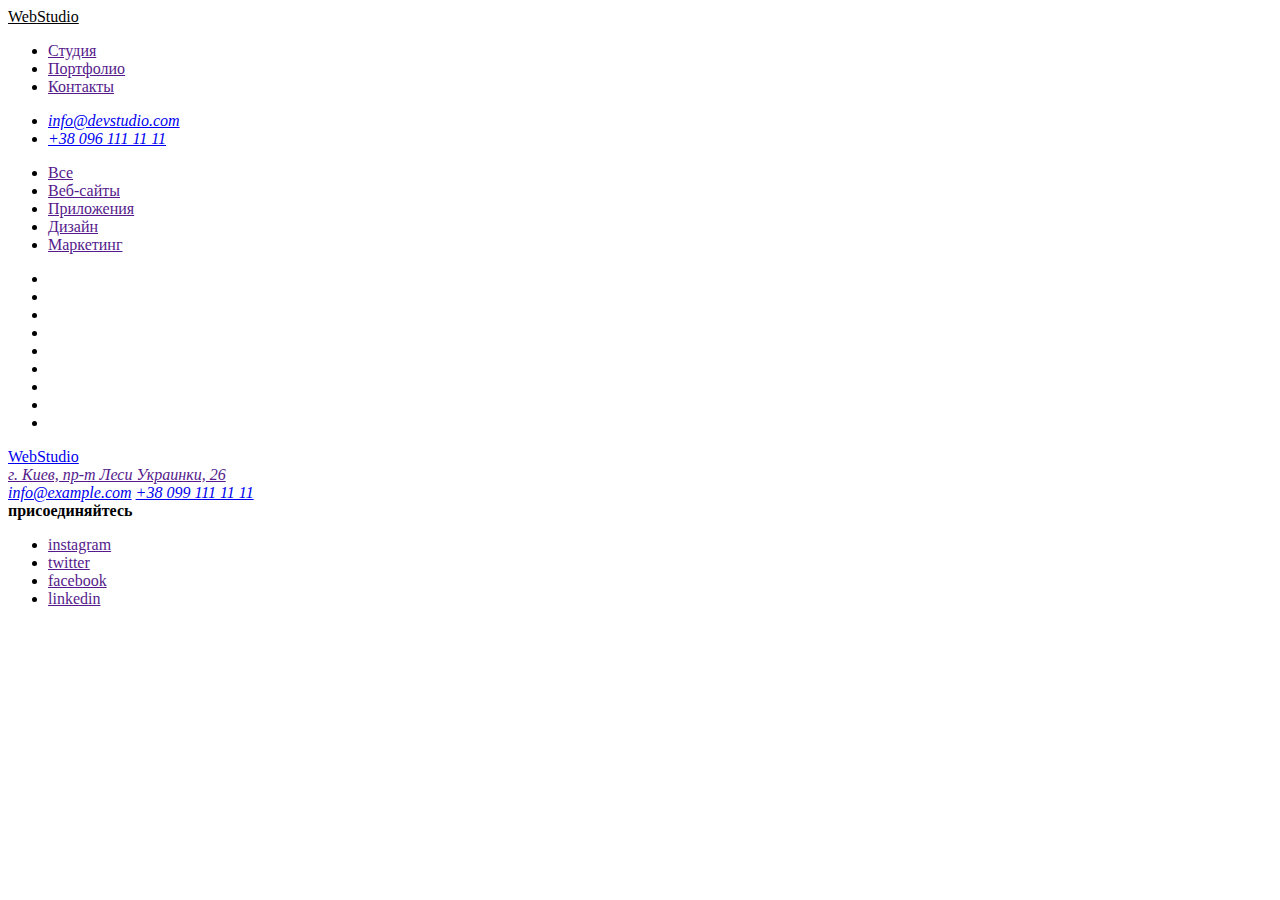
==== portfolio.html @ ac206275 "Создание Портфолио HTML" ====
<!DOCTYPE html>
<html lang="ru">
  <head>
    <meta charset="UTF-8" />
    <meta name="viewport" content="width=device-width, initial-scale=1.0" />
    <title lang="en">WebStudio</title>
    <link rel="stylesheet" href="./css/style.css" />
  </head>

  <body>
    <header class="page-header">
      <a href="WebStudio" class="logo"><span>Web</span>Studio</a>
      <nav>
        <ul class="site-nav">
          <li><a href="">Студия</a></li>
          <li><a href="">Портфолио</a></li>
          <li><a href="">Контакты</a></li>
        </ul>
      </nav>
      <ul>
        <li>
          <address>
            <a href="melto:info@devstudio.com">info@devstudio.com</a>
          </address>
        </li>
        <li>
          <address><a href="tel:+380961111111">+38 096 111 11 11</a></address>
        </li>
      </ul>
    </header>
    <main>
      <!--Секция фильтров-->
      <section>
        <nav>
          <ul>
            <li><a href="">Все </a></li>
            <li><a href="">Веб-сайты</a></li>
            <li><a href="">Приложения</a></li>
            <li><a href="">Дизайн</a></li>
            <li><a href="">Маркетинг</a></li>
          </ul>
        </nav>
      </section>
      <!--Секция изображений-->
      <section>
        <ul>
          <li></li>
          <li></li>
          <li></li>
          <li></li>
          <li></li>
          <li></li>
          <li></li>
          <li></li>
          <li></li>
        </ul>
      </section>
    </main>
    <footer>
      <div>
        <a href="WebStudio"><span>Web</span>Studio</a>
        <address>
          <a href="">г. Киев, пр-т Леси Украинки, 26</a>
        </address>
        <address>
          <a href="melto:info@example.com">info@example.com</a>
          <a href="tel:+380991111111">+38 099 111 11 11</a>
        </address>
      </div>
      <div>
        <b>присоединяйтесь</b>
        <ul>
          <li><a href="" aria-label="ссылка на instagram">instagram</a></li>
          <li><a href="" aria-label="ссылка на twitter">twitter</a></li>
          <li><a href="" aria-label="ссылка на facebook">facebook</a></li>
          <li><a href="" aria-label="ссылка на linkedin">linkedin</a></li>
        </ul>
      </div>
    </footer>
  </body>
</html>
---- css/style.css ----
body {
  background-color: white;
}
.logo {
  color: black;
}
.logo:hover,
.logo:focus {
  color: tomato;
}
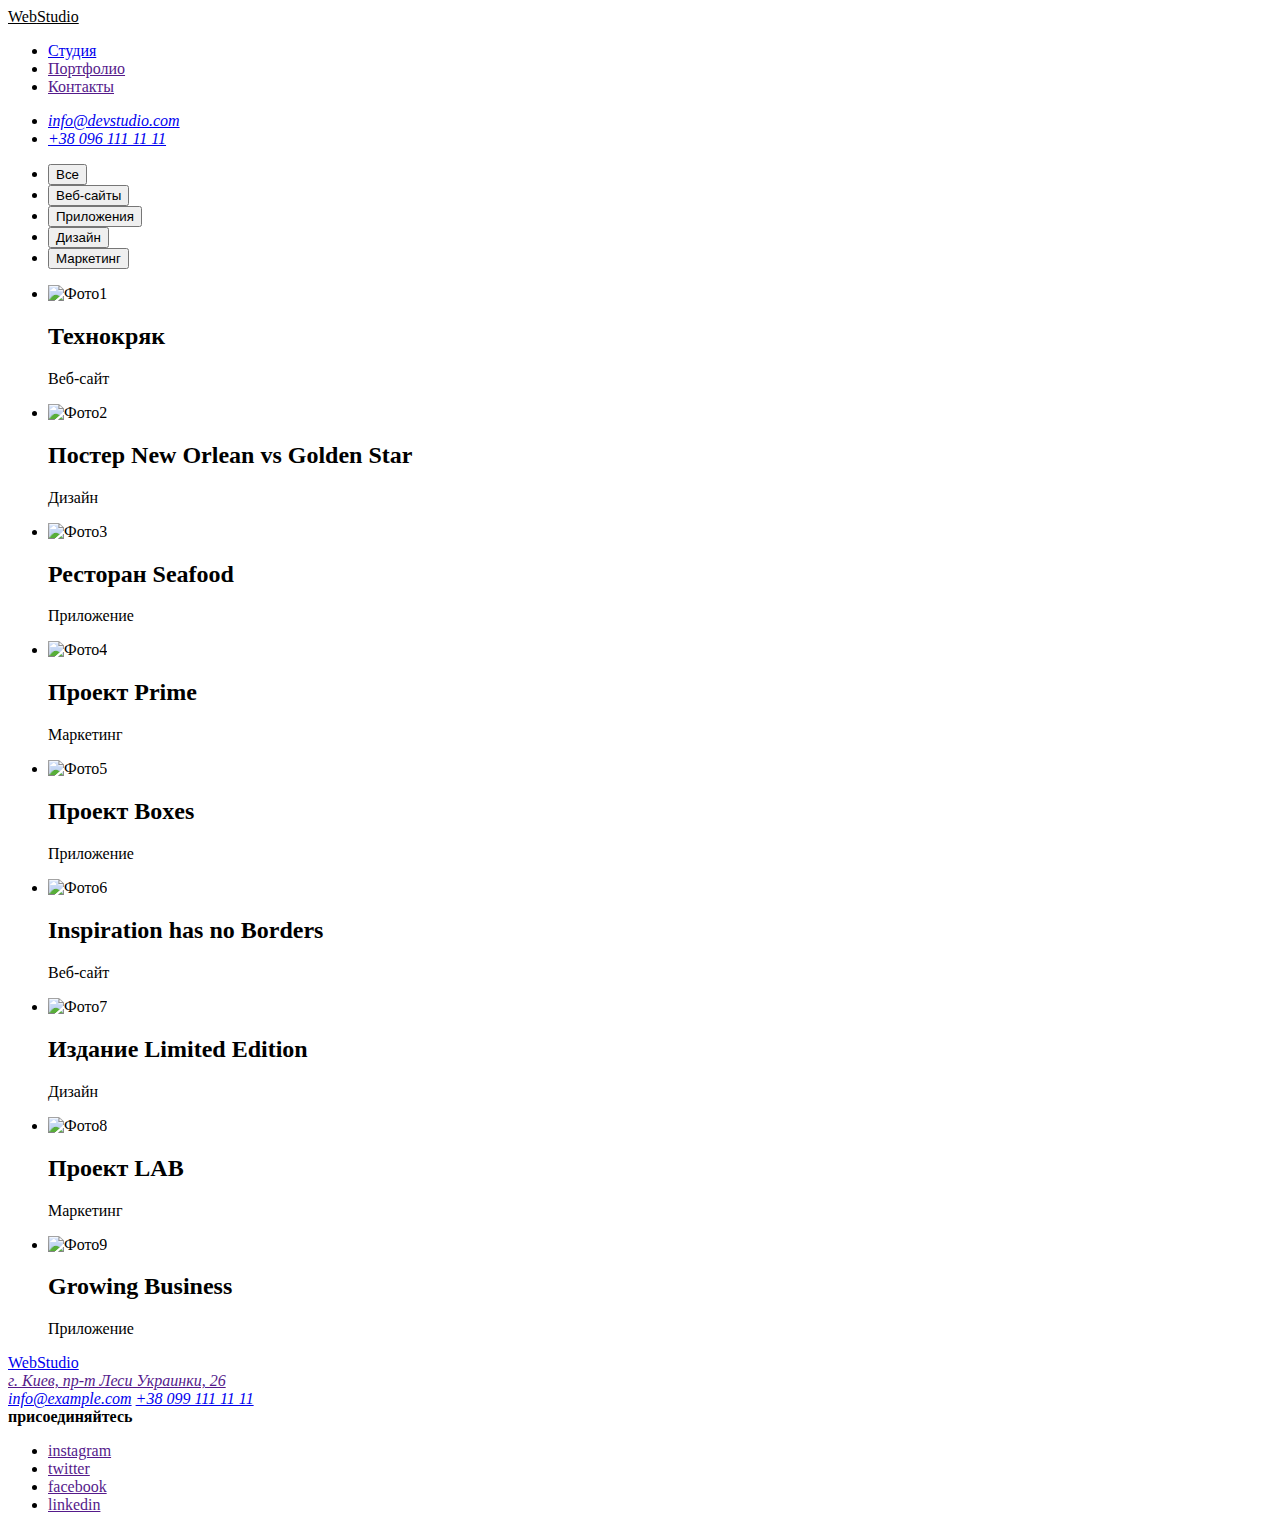
==== commit acdad076: "portfolio.html-полностью без css" ====
--- a/portfolio.html
+++ b/portfolio.html
@@ -12,7 +12,7 @@
       <a href="WebStudio" class="logo"><span>Web</span>Studio</a>
       <nav>
         <ul class="site-nav">
-          <li><a href="">Студия</a></li>
+          <li><a href="./index.html">Студия</a></li>
           <li><a href="">Портфолио</a></li>
           <li><a href="">Контакты</a></li>
         </ul>
@@ -29,30 +29,156 @@
       </ul>
     </header>
     <main>
-      <!--Секция фильтров-->
+      <!--Секция отображения наших разработок-->
       <section>
-        <nav>
-          <ul>
-            <li><a href="">Все </a></li>
-            <li><a href="">Веб-сайты</a></li>
-            <li><a href="">Приложения</a></li>
-            <li><a href="">Дизайн</a></li>
-            <li><a href="">Маркетинг</a></li>
-          </ul>
-        </nav>
-      </section>
-      <!--Секция изображений-->
-      <section>
+        <h1 hidden>Наши разработки</h1>
+        <!--Перень фильтров-->
         <ul>
-          <li></li>
-          <li></li>
-          <li></li>
-          <li></li>
-          <li></li>
-          <li></li>
-          <li></li>
-          <li></li>
-          <li></li>
+          <li><button type="button">Все</button></li>
+          <li><button type="button">Веб-сайты</button></li>
+          <li><button type="button">Приложения</button></li>
+          <li><button type="button">Дизайн</button></li>
+          <li><button type="button">Маркетинг</button></li>
+        </ul>
+        <!--Перечень картинок-->
+        <ul>
+          <li>
+            <a
+              ><img
+                src="./img/portfolio/tehnocr.jpg"
+                alt="Фото1"
+                width="370"
+                height="294"
+              />
+              <h2>Технокряк</h2>
+              <p>Веб-сайт</p>
+              <p hidden>
+                Технокряк это современная площадка распространения коронавируса.
+                Компании используют эту платформу для цифрового шпионажа и атак
+                на защищённые сервера конкурентов.
+              </p>
+            </a>
+          </li>
+          <li>
+            <a
+              ><img
+                src="./img/portfolio/poster.jpg"
+                alt="Фото2"
+                width="370"
+                height="294"
+              />
+              <h2>Постер New Orlean vs Golden Star</h2>
+              <p>Дизайн</p>
+              <p hidden>
+                это будущее текстовое описание
+              </p>
+            </a>
+          </li>
+          <li>
+            <a
+              ><img
+                src="./img/portfolio/restorans.jpg"
+                alt="Фото3"
+                width="370"
+                height="294"
+              />
+              <h2>Ресторан Seafood</h2>
+              <p>Приложение</p>
+              <p hidden>
+                это будущее текстовое описание
+              </p>
+            </a>
+          </li>
+          <li>
+            <a
+              ><img
+                src="./img/portfolio/Prime.jpg"
+                alt="Фото4"
+                width="370"
+                height="294"
+              />
+              <h2>Проект Prime</h2>
+              <p>Маркетинг</p>
+              <p hidden>
+                это будущее текстовое описание
+              </p>
+            </a>
+          </li>
+          <li>
+            <a
+              ><img
+                src="./img/portfolio/Boxes.jpg"
+                alt="Фото5"
+                width="370"
+                height="294"
+              />
+              <h2>Проект Boxes</h2>
+              <p>Приложение</p>
+              <p hidden>
+                это будущее текстовое описание
+              </p>
+            </a>
+          </li>
+          <li>
+            <a
+              ><img
+                src="./img/portfolio/inspiration.jpg"
+                alt="Фото6"
+                width="370"
+                height="294"
+              />
+              <h2>Inspiration has no Borders</h2>
+              <p>Веб-сайт</p>
+              <p hidden>
+                это будущее текстовое описание
+              </p>
+            </a>
+          </li>
+          <li>
+            <a
+              ><img
+                src="./img/portfolio/Limed_edition.jpg"
+                alt="Фото7"
+                width="370"
+                height="294"
+              />
+              <h2>Издание Limited Edition</h2>
+              <p>Дизайн</p>
+              <p hidden>
+                это будущее текстовое описание
+              </p>
+            </a>
+          </li>
+          <li>
+            <a
+              ><img
+                src="./img/portfolio/LAB.jpg"
+                alt="Фото8"
+                width="370"
+                height="294"
+              />
+              <h2>Проект LAB</h2>
+              <p>Маркетинг</p>
+              <p hidden>
+                это будущее текстовое описание
+              </p>
+            </a>
+          </li>
+          <li>
+            <a
+              ><img
+                src="./img/portfolio/inspiration.jpg"
+                alt="Фото9"
+                width="370"
+                height="294"
+              />
+              <h2>Growing Business</h2>
+              <p>Приложение</p>
+              <p hidden>
+                это будущее текстовое описание
+              </p>
+            </a>
+          </li>
         </ul>
       </section>
     </main>
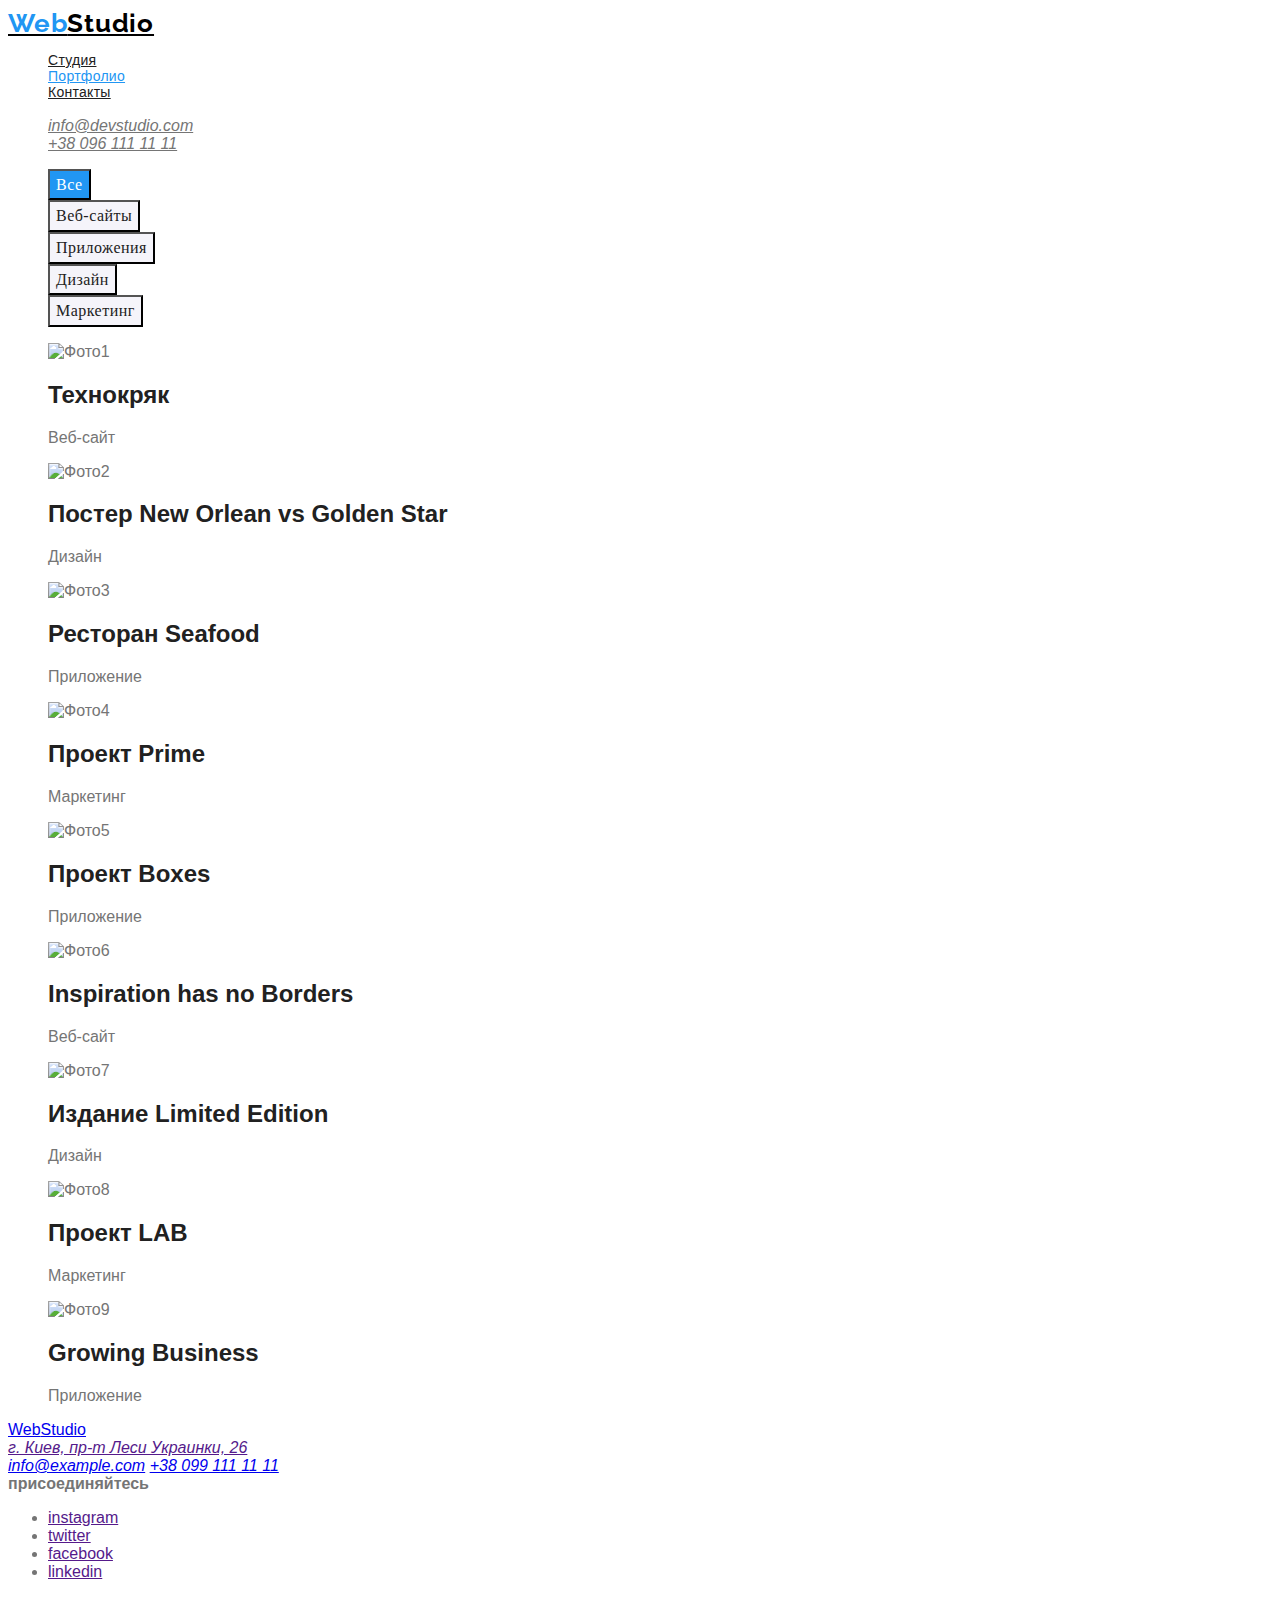
==== commit 8ea4e798: "color all bat no img" ====
--- a/portfolio.html
+++ b/portfolio.html
@@ -4,27 +4,35 @@
     <meta charset="UTF-8" />
     <meta name="viewport" content="width=device-width, initial-scale=1.0" />
     <title lang="en">WebStudio</title>
+    <link
+      href="https://fonts.googleapis.com/css2?family=Raleway:wght@700&display=swap"
+      rel="stylesheet"
+    />
     <link rel="stylesheet" href="./css/style.css" />
   </head>
 
   <body>
     <header class="page-header">
-      <a href="WebStudio" class="logo"><span>Web</span>Studio</a>
+      <a class="logo" href="WebStudio"><span class="web">Web</span>Studio</a>
       <nav>
-        <ul class="site-nav">
-          <li><a href="./index.html">Студия</a></li>
-          <li><a href="">Портфолио</a></li>
-          <li><a href="">Контакты</a></li>
+        <ul class="site-nav list">
+          <li><a class="link" href="./index.html">Студия</a></li>
+          <li><a class="link curent" href="./portfolio.html">Портфолио</a></li>
+          <li><a class="link" href="">Контакты</a></li>
         </ul>
       </nav>
-      <ul>
+      <ul class="list">
         <li>
           <address>
-            <a href="melto:info@devstudio.com">info@devstudio.com</a>
+            <a class="adress" href="melto:info@devstudio.com"
+              >info@devstudio.com</a
+            >
           </address>
         </li>
         <li>
-          <address><a href="tel:+380961111111">+38 096 111 11 11</a></address>
+          <address>
+            <a class="adress" href="tel:+380961111111">+38 096 111 11 11</a>
+          </address>
         </li>
       </ul>
     </header>
@@ -33,15 +41,15 @@
       <section>
         <h1 hidden>Наши разработки</h1>
         <!--Перень фильтров-->
-        <ul>
-          <li><button type="button">Все</button></li>
-          <li><button type="button">Веб-сайты</button></li>
-          <li><button type="button">Приложения</button></li>
-          <li><button type="button">Дизайн</button></li>
-          <li><button type="button">Маркетинг</button></li>
+        <ul class="list">
+          <li><button class="button primary">Все</button></li>
+          <li><button class="button secondary">Веб-сайты</button></li>
+          <li><button class="button secondary">Приложения</button></li>
+          <li><button class="button secondary">Дизайн</button></li>
+          <li><button class="button secondary">Маркетинг</button></li>
         </ul>
         <!--Перечень картинок-->
-        <ul>
+        <ul class="list">
           <li>
             <a
               ><img
@@ -50,7 +58,7 @@
                 width="370"
                 height="294"
               />
-              <h2>Технокряк</h2>
+              <h2 class="section-title3">Технокряк</h2>
               <p>Веб-сайт</p>
               <p hidden>
                 Технокряк это современная площадка распространения коронавируса.
@@ -67,7 +75,7 @@
                 width="370"
                 height="294"
               />
-              <h2>Постер New Orlean vs Golden Star</h2>
+              <h2 class="section-title3">Постер New Orlean vs Golden Star</h2>
               <p>Дизайн</p>
               <p hidden>
                 это будущее текстовое описание
@@ -82,7 +90,7 @@
                 width="370"
                 height="294"
               />
-              <h2>Ресторан Seafood</h2>
+              <h2 class="section-title3">Ресторан Seafood</h2>
               <p>Приложение</p>
               <p hidden>
                 это будущее текстовое описание
@@ -97,7 +105,7 @@
                 width="370"
                 height="294"
               />
-              <h2>Проект Prime</h2>
+              <h2 class="section-title3">Проект Prime</h2>
               <p>Маркетинг</p>
               <p hidden>
                 это будущее текстовое описание
@@ -112,7 +120,7 @@
                 width="370"
                 height="294"
               />
-              <h2>Проект Boxes</h2>
+              <h2 class="section-title3">Проект Boxes</h2>
               <p>Приложение</p>
               <p hidden>
                 это будущее текстовое описание
@@ -127,7 +135,7 @@
                 width="370"
                 height="294"
               />
-              <h2>Inspiration has no Borders</h2>
+              <h2 class="section-title3">Inspiration has no Borders</h2>
               <p>Веб-сайт</p>
               <p hidden>
                 это будущее текстовое описание
@@ -142,7 +150,7 @@
                 width="370"
                 height="294"
               />
-              <h2>Издание Limited Edition</h2>
+              <h2 class="section-title3">Издание Limited Edition</h2>
               <p>Дизайн</p>
               <p hidden>
                 это будущее текстовое описание
@@ -157,7 +165,7 @@
                 width="370"
                 height="294"
               />
-              <h2>Проект LAB</h2>
+              <h2 class="section-title3">Проект LAB</h2>
               <p>Маркетинг</p>
               <p hidden>
                 это будущее текстовое описание
@@ -172,7 +180,7 @@
                 width="370"
                 height="294"
               />
-              <h2>Growing Business</h2>
+              <h2 class="section-title3">Growing Business</h2>
               <p>Приложение</p>
               <p hidden>
                 это будущее текстовое описание
--- a/css/style.css
+++ b/css/style.css
@@ -1,10 +1,84 @@
+:root {
+  --primary-text-color: #757575;
+  --title-text-color: #212121;
+  --accent-color: #2196f3;
+  --link-text-color: #ffffff;
+}
 body {
-  background-color: white;
+  background-color: #ffffff;
+  color: var(--primary-text-color);
+  font-family: Roboto, sans-serif;
+}
+.list {
+  list-style: none;
+}
+.button {
+  font-family: Roboto;
+  font-weight: 500;
+  font-size: 16px;
+  line-height: 1.6;
+  text-align: center;
+  letter-spacing: 0.03em;
+}
+.button.primary {
+  color: var(--link-text-color);
+  background-color: var(--accent-color);
+}
+.button.secondary {
+  color: var(--title-text-color);
+  background: #f5f4fa;
 }
 .logo {
-  color: black;
+  font-family: Raleway, sans-serif;
+  font-weight: 700;
+  font-size: 26px;
+  line-height: 1.19;
+  letter-spacing: 0.03em;
+  color: #000000;
 }
-.logo:hover,
-.logo:focus {
-  color: tomato;
+.logo .web {
+  color: var(--accent-color);
 }
+/* Site-nav  */
+.site-nav {
+  font-weight: 500;
+  font-size: 14px;
+  line-height: 1.14;
+  letter-spacing: 0.02em;
+}
+.site-nav .link {
+  color: var(--title-text-color);
+}
+.site-nav .link.curent {
+  color: var(--accent-color);
+}
+.adress {
+  color: #757575;
+}
+.site-nav .link:hover,
+.site-nav .link:focus,
+.adress:hover,
+.adress:focus {
+  color: var(--accent-color);
+}
+/* Секция Герой*/
+.hero-title {
+  color: var(--link-text-color);
+}
+.section-title2,
+.section-title3 {
+  color: var(--title-text-color);
+}
+/* footer*/
+.logo-footer {
+  background-color: #2f303a;
+}
+.adress-footer {
+  color: #afb1b8;
+}
+.text-footer {
+  color: var(--link-text-color);
+}
+.sosial-footer {
+  background-color: rgba(255, 255, 255, 0.1);
+}
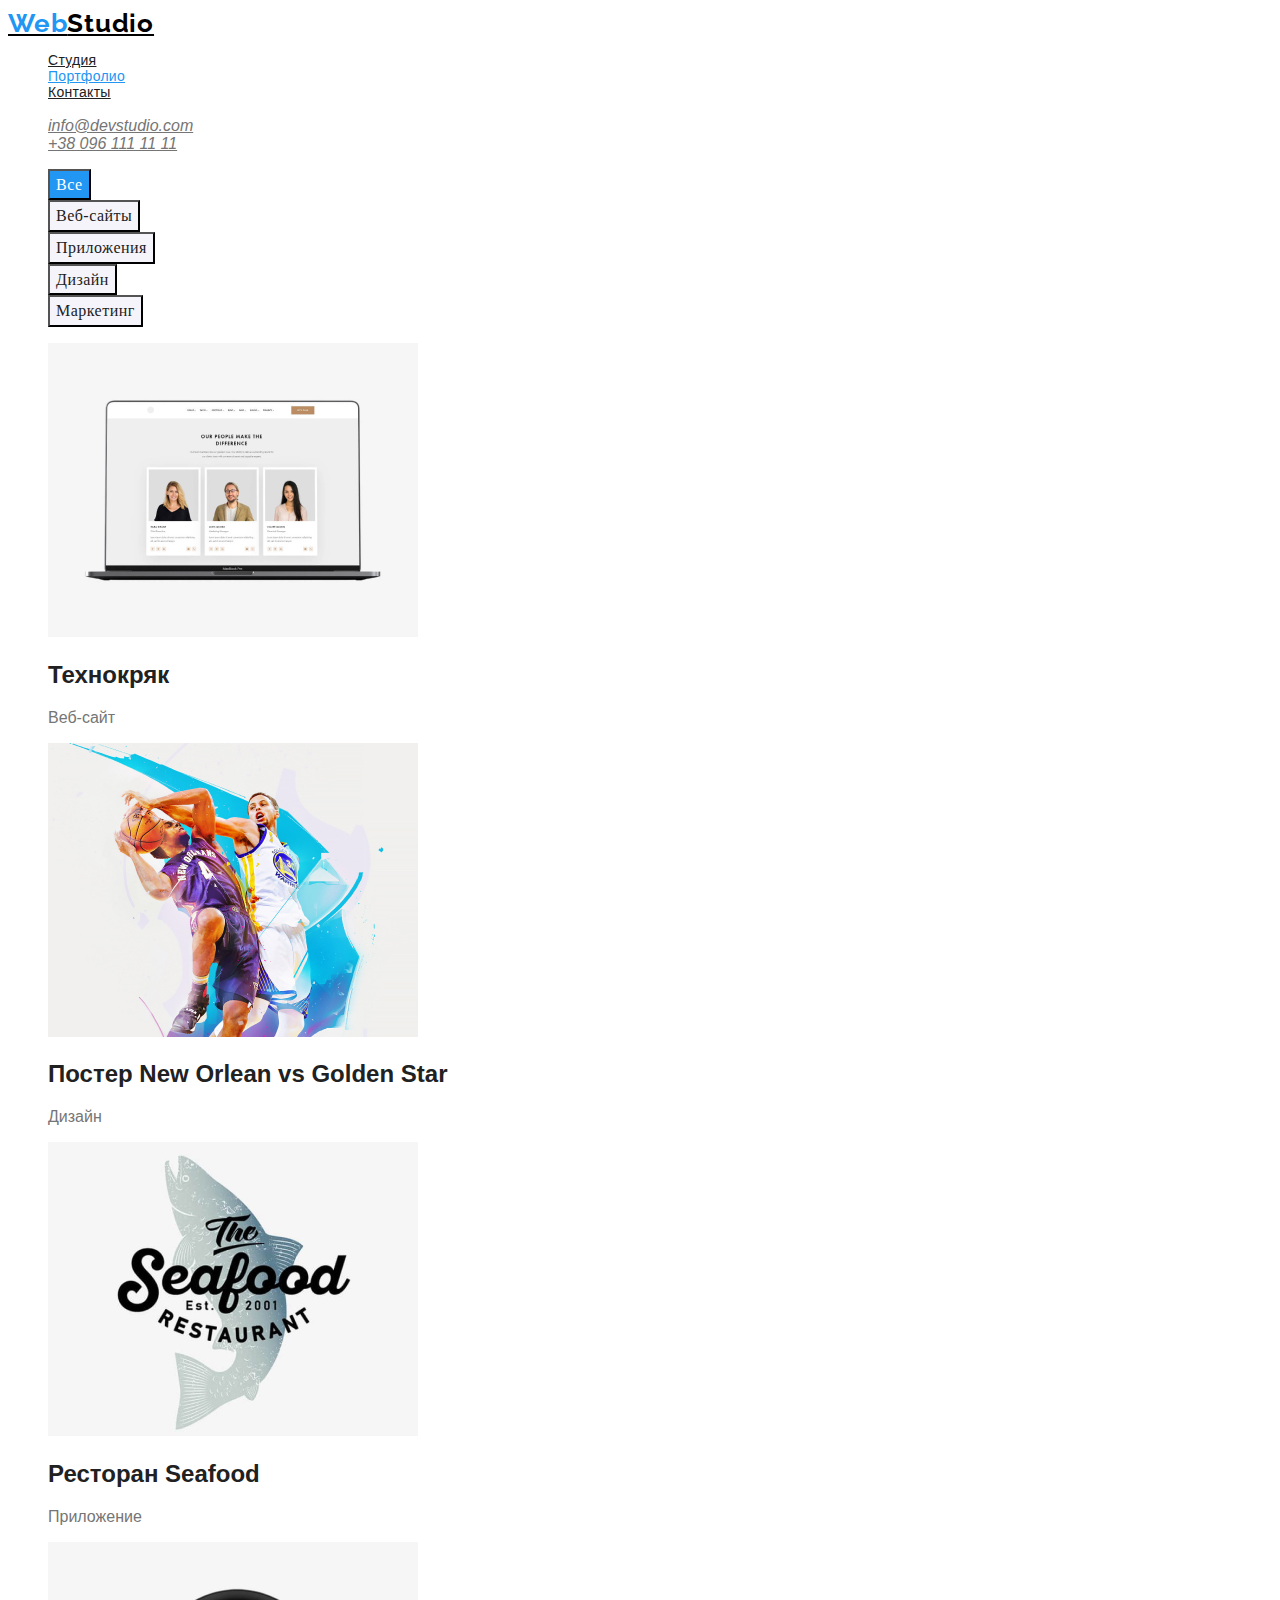
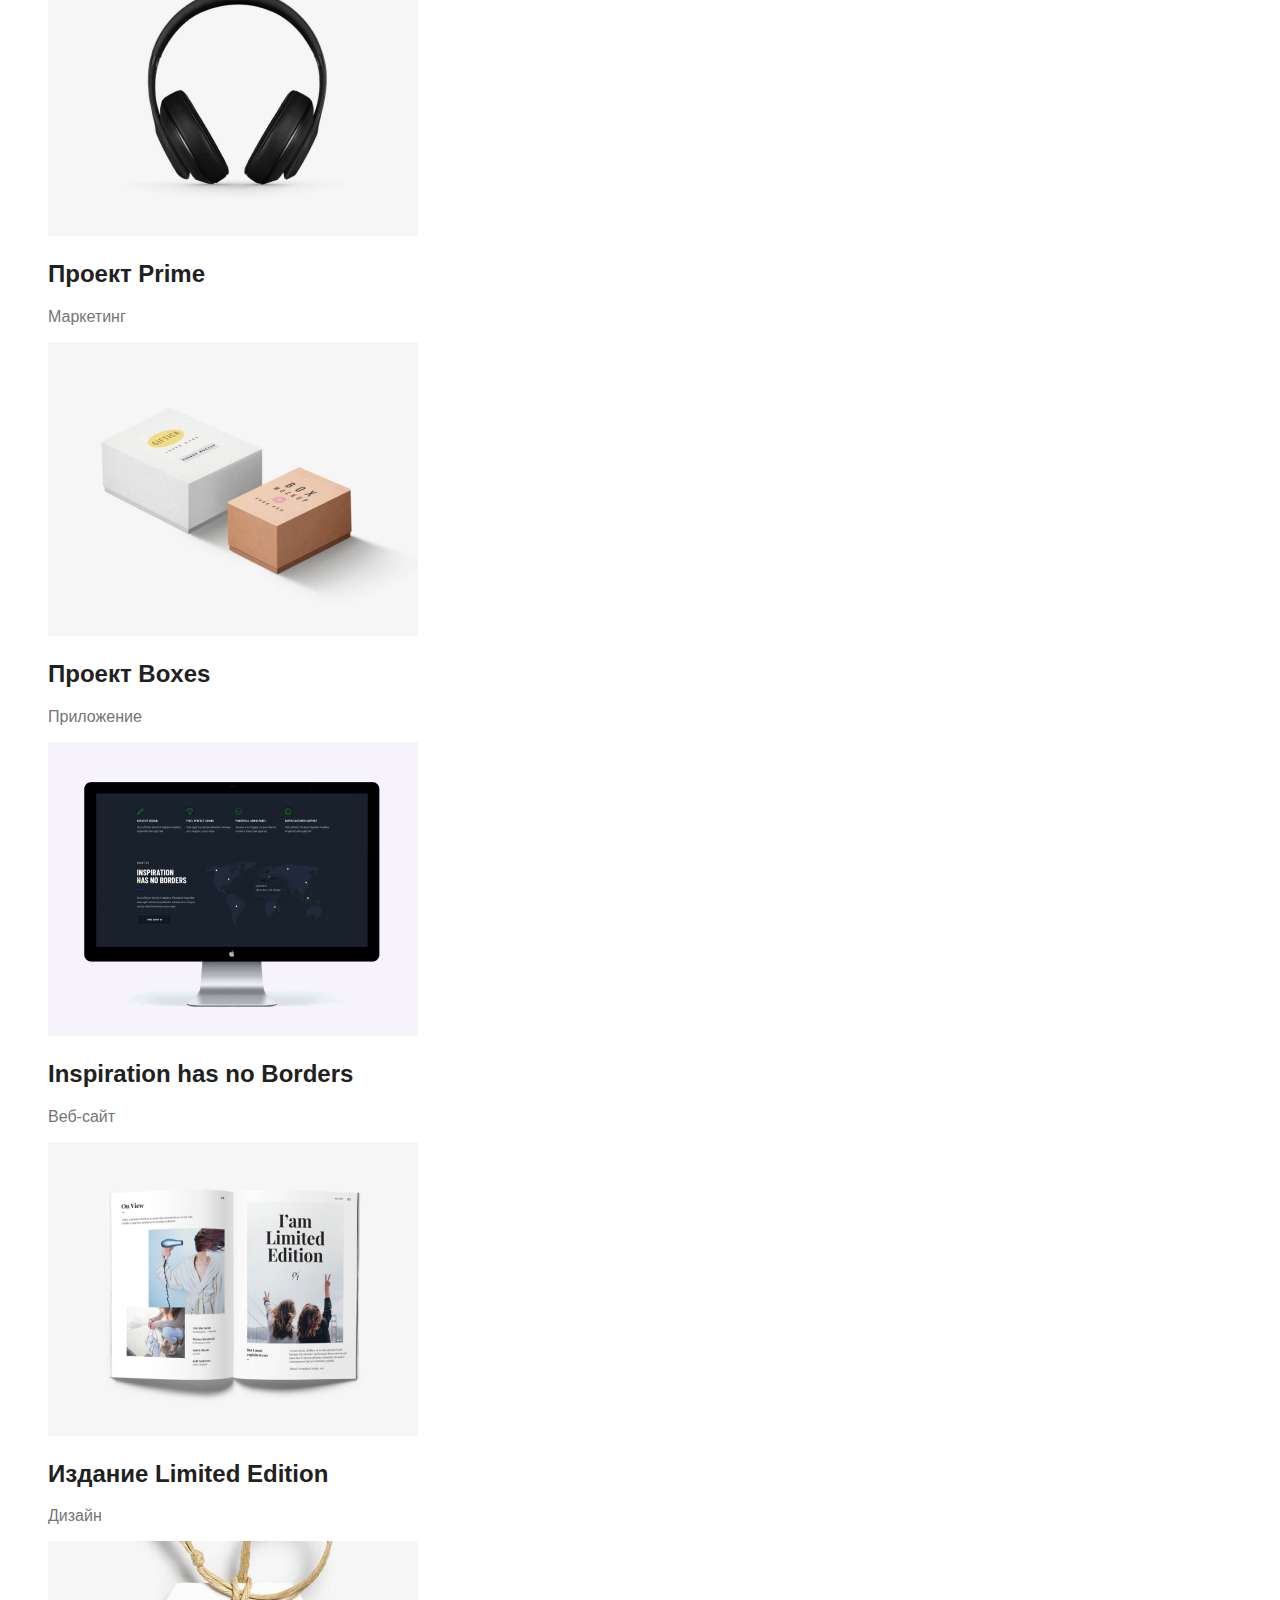
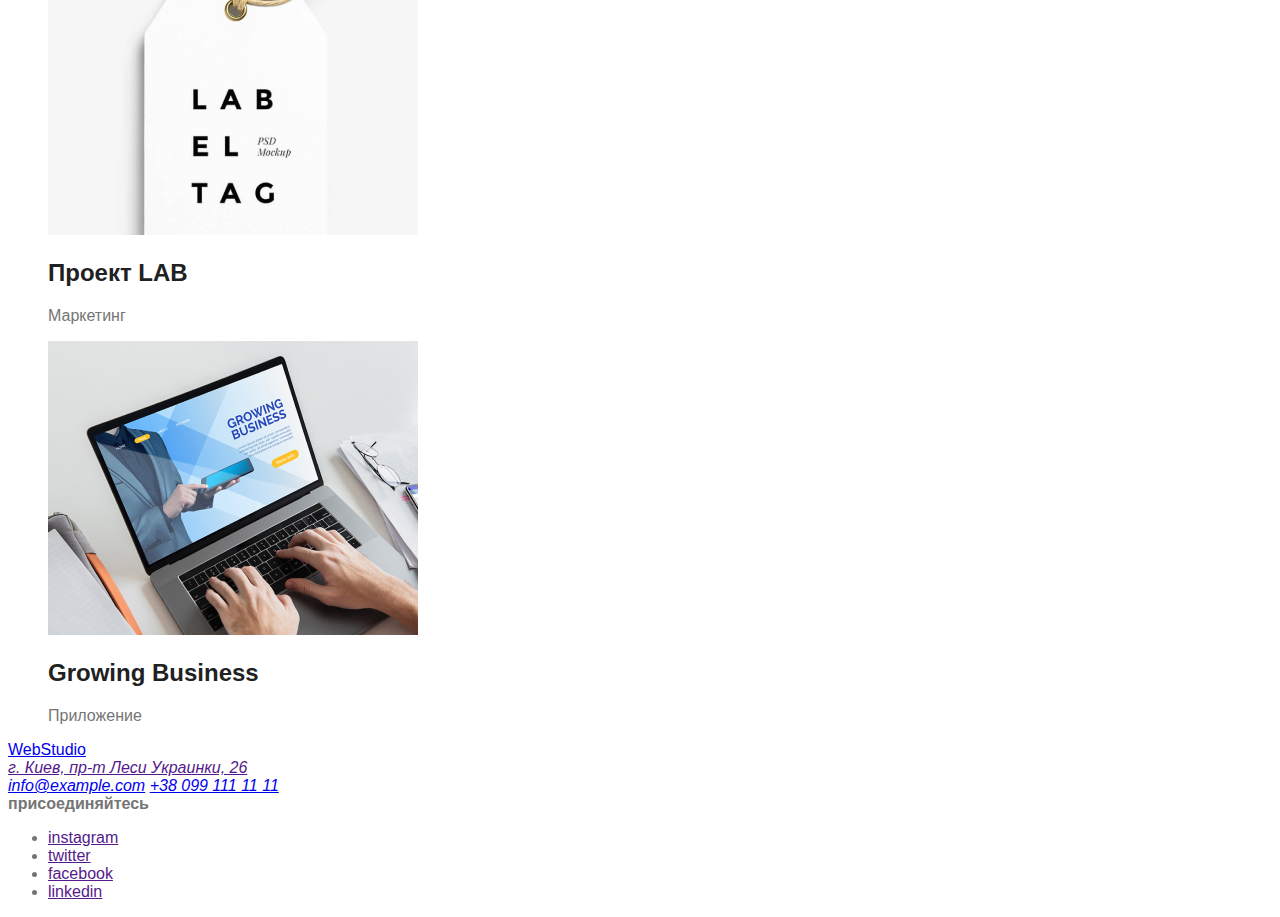
==== commit 60c9ae73: "исправления-пути изображений" ====
--- a/portfolio.html
+++ b/portfolio.html
@@ -53,7 +53,7 @@
           <li>
             <a
               ><img
-                src="./img/portfolio/tehnocr.jpg"
+                src=".\css\img\portfolio\tehnocr.jpg"
                 alt="Фото1"
                 width="370"
                 height="294"
@@ -70,7 +70,7 @@
           <li>
             <a
               ><img
-                src="./img/portfolio/poster.jpg"
+                src=".\css\img\portfolio\poster.jpg"
                 alt="Фото2"
                 width="370"
                 height="294"
@@ -85,7 +85,7 @@
           <li>
             <a
               ><img
-                src="./img/portfolio/restorans.jpg"
+                src=".\css\img\portfolio\restorans.jpg"
                 alt="Фото3"
                 width="370"
                 height="294"
@@ -100,7 +100,7 @@
           <li>
             <a
               ><img
-                src="./img/portfolio/Prime.jpg"
+                src=".\css\img\portfolio\Prime.jpg"
                 alt="Фото4"
                 width="370"
                 height="294"
@@ -115,7 +115,7 @@
           <li>
             <a
               ><img
-                src="./img/portfolio/Boxes.jpg"
+                src=".\css\img\portfolio\Boxes.jpg"
                 alt="Фото5"
                 width="370"
                 height="294"
@@ -130,7 +130,7 @@
           <li>
             <a
               ><img
-                src="./img/portfolio/inspiration.jpg"
+                src=".\css\img\portfolio\inspiration.jpg"
                 alt="Фото6"
                 width="370"
                 height="294"
@@ -145,7 +145,7 @@
           <li>
             <a
               ><img
-                src="./img/portfolio/Limed_edition.jpg"
+                src=".\css\img\portfolio\Limed_edition.jpg"
                 alt="Фото7"
                 width="370"
                 height="294"
@@ -160,7 +160,7 @@
           <li>
             <a
               ><img
-                src="./img/portfolio/LAB.jpg"
+                src=".\css\img\portfolio\LAB.jpg"
                 alt="Фото8"
                 width="370"
                 height="294"
@@ -175,7 +175,7 @@
           <li>
             <a
               ><img
-                src="./img/portfolio/inspiration.jpg"
+                src=".\css\img\portfolio\GBusiness.jpg"
                 alt="Фото9"
                 width="370"
                 height="294"
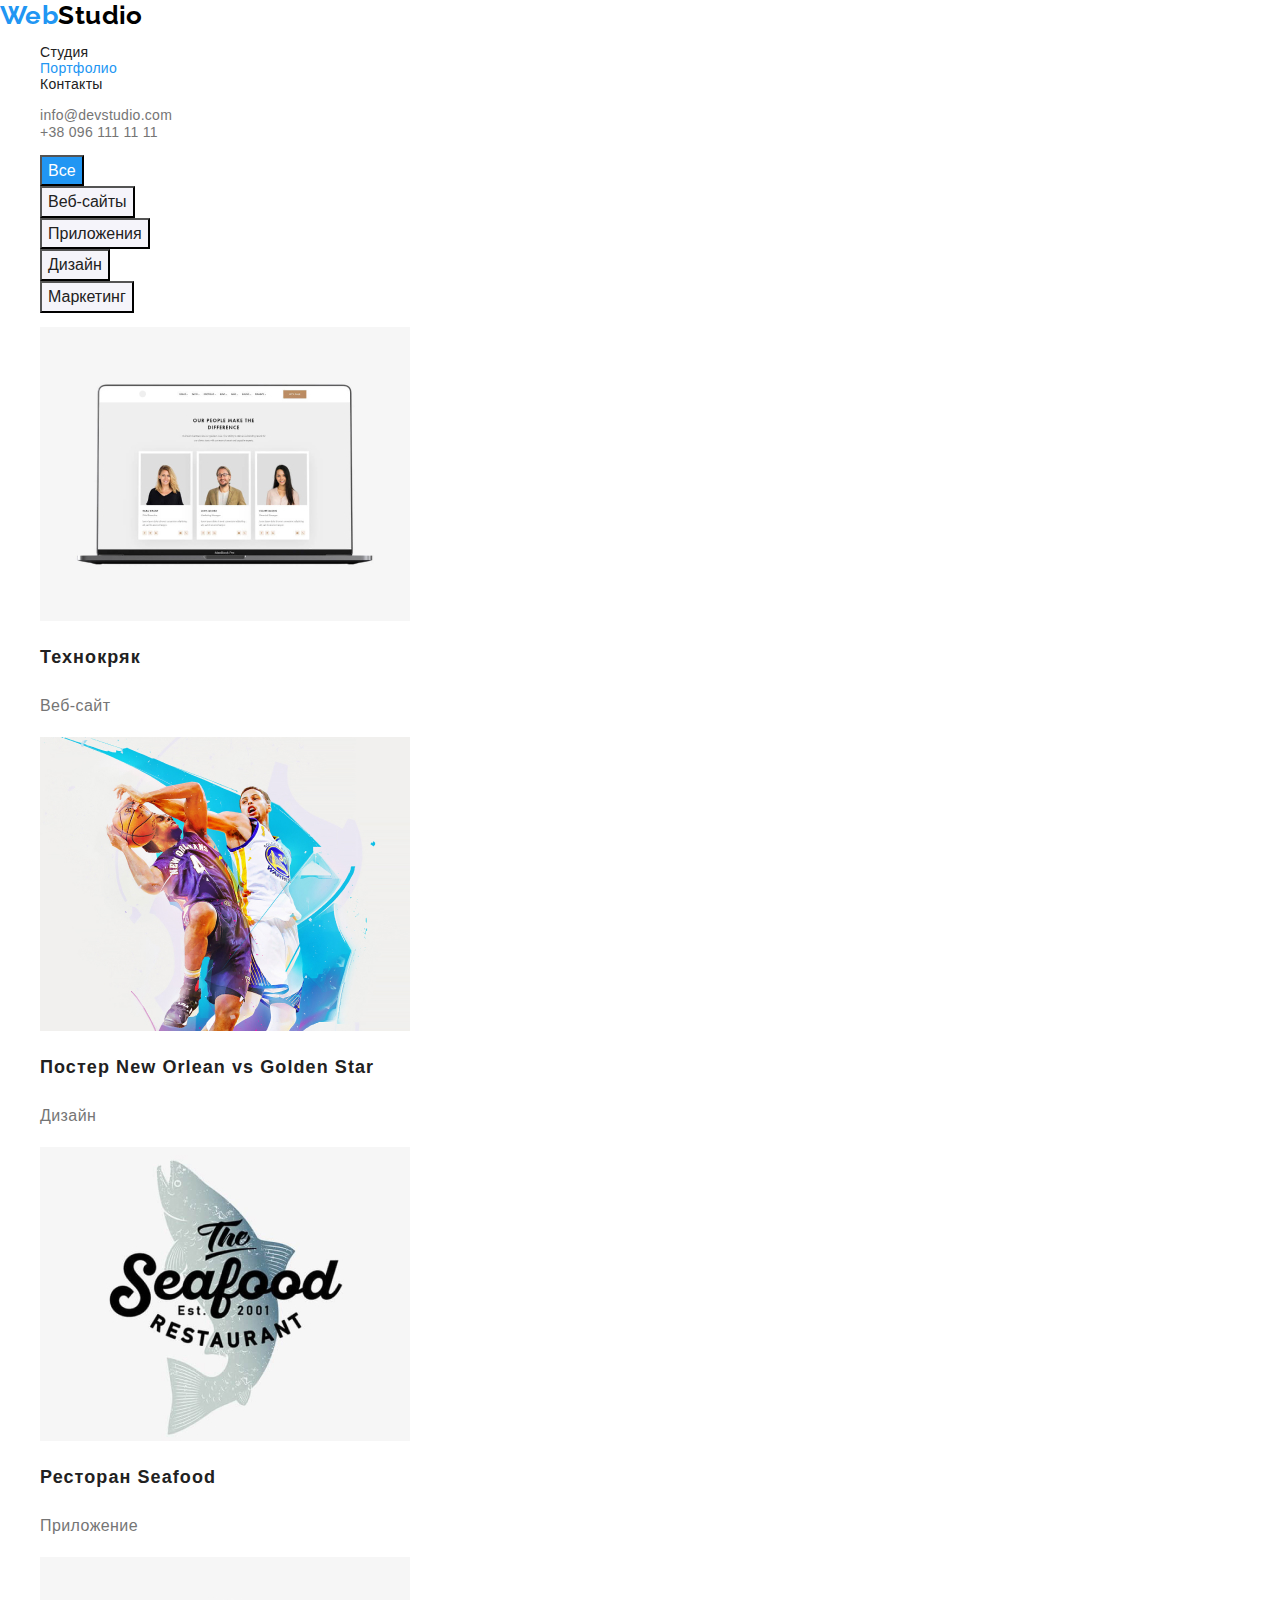
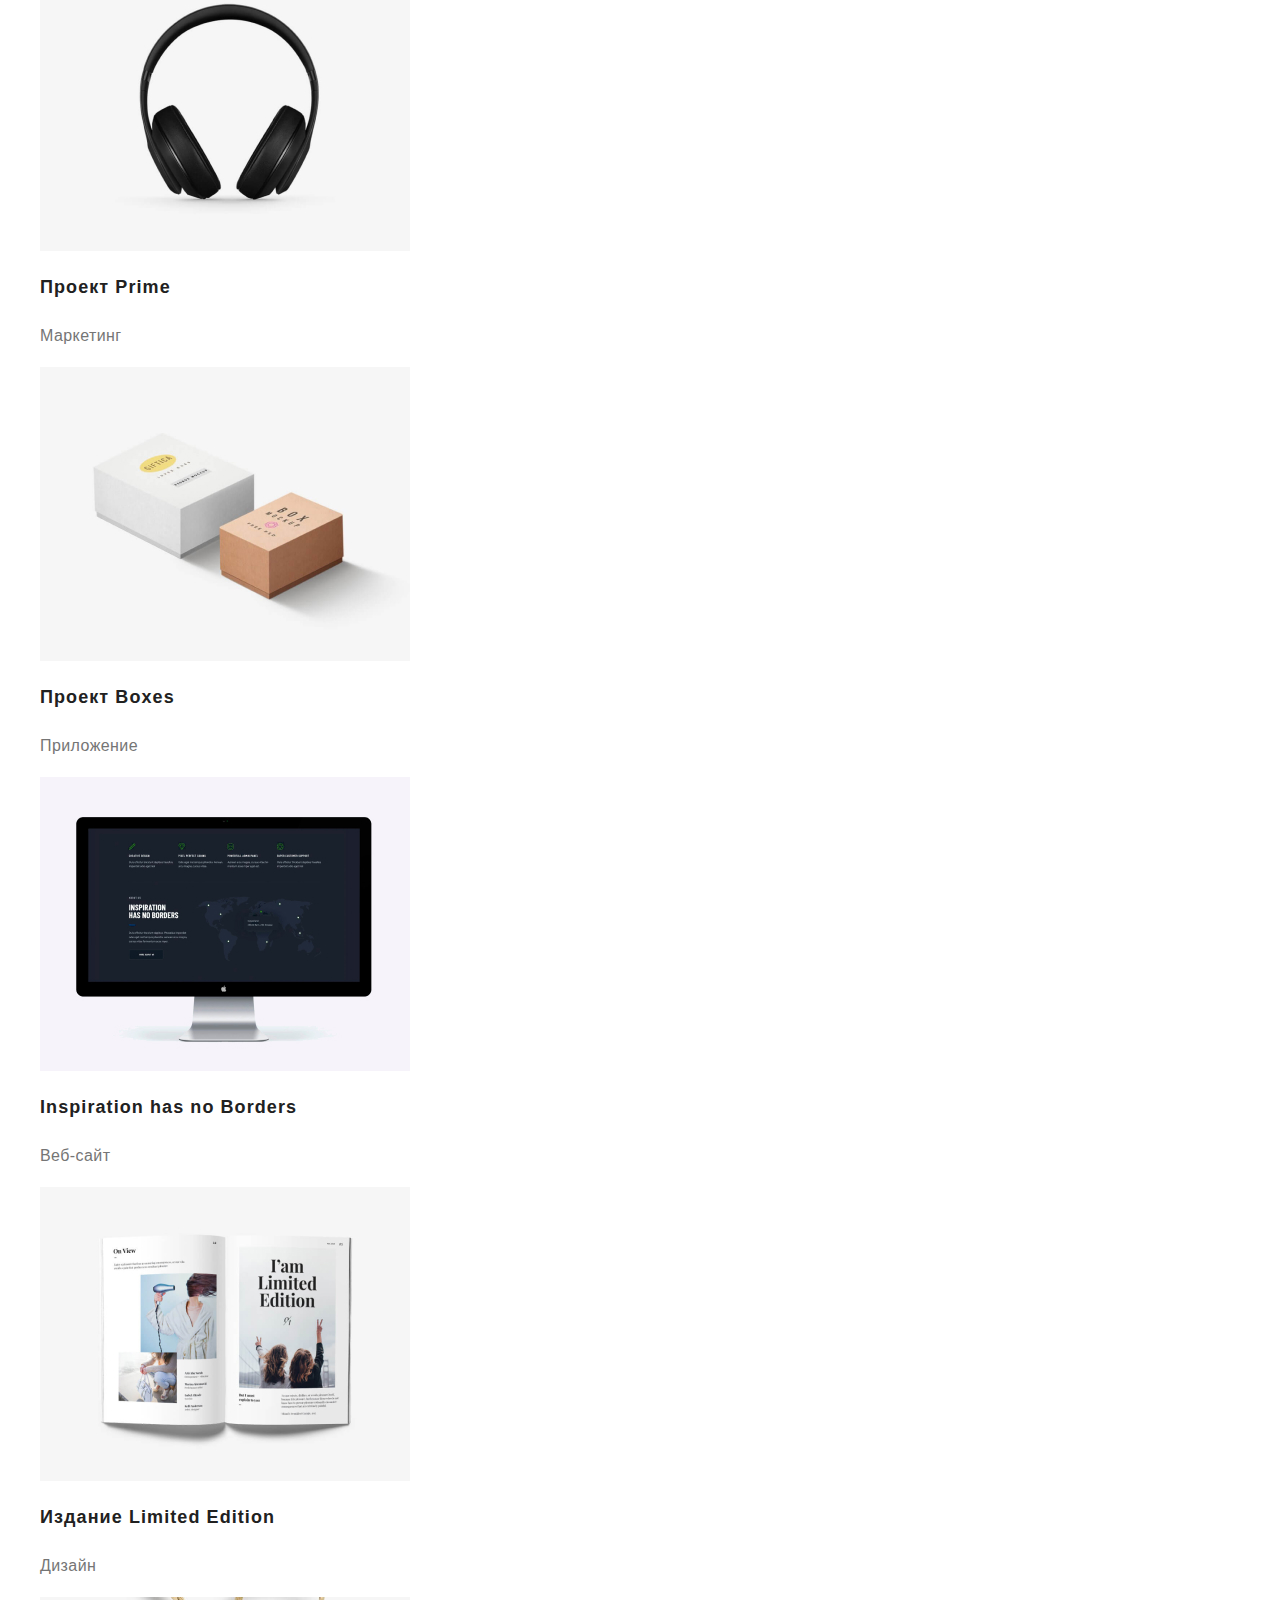
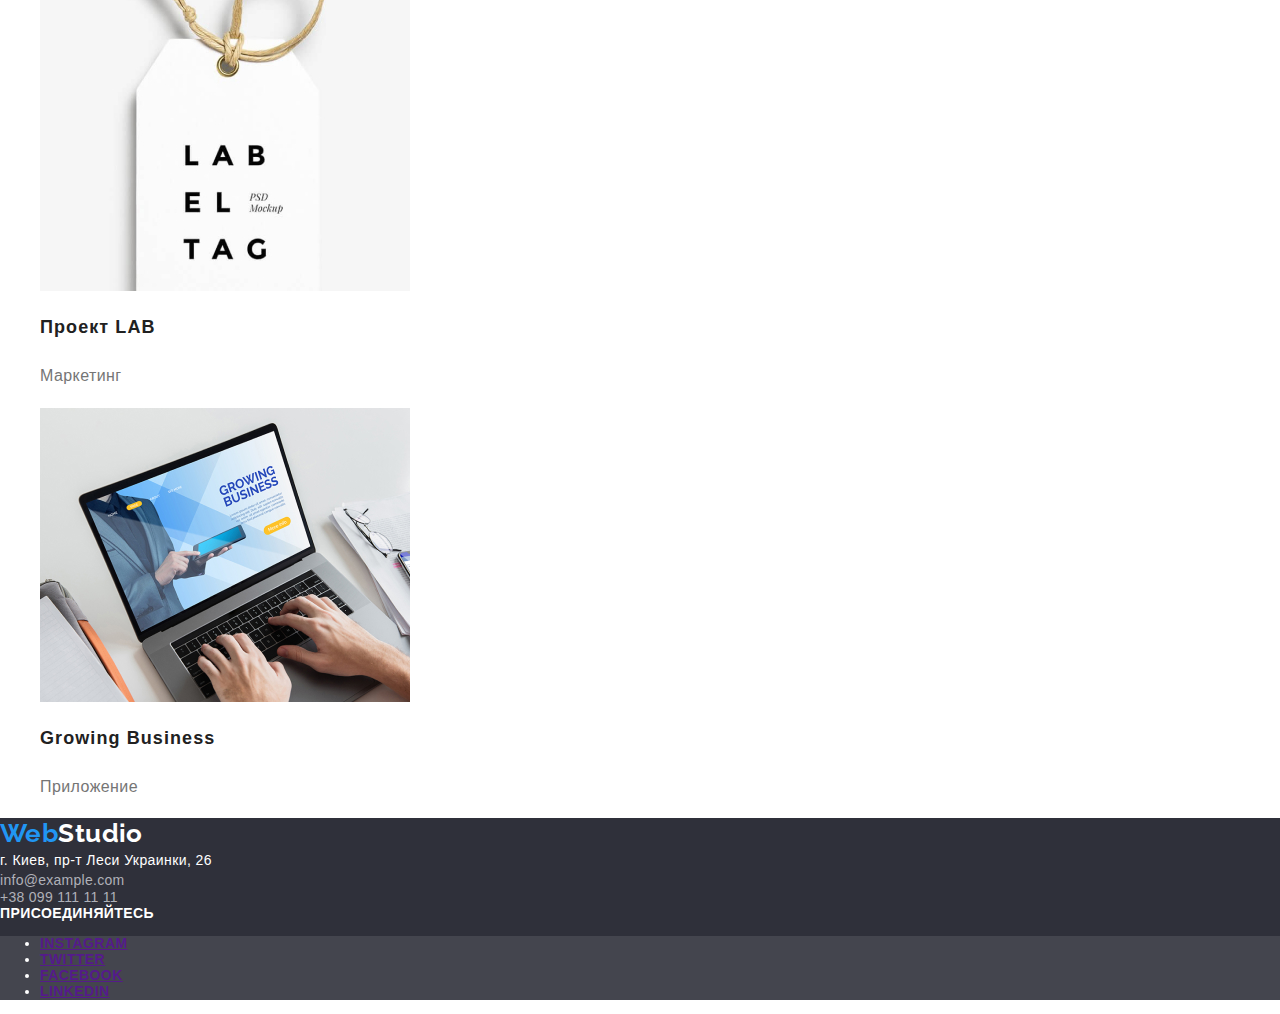
==== commit be0cb927: "цвет и шрифты" ====
--- a/portfolio.html
+++ b/portfolio.html
@@ -8,12 +8,14 @@
       href="https://fonts.googleapis.com/css2?family=Raleway:wght@700&display=swap"
       rel="stylesheet"
     />
-    <link rel="stylesheet" href="./css/style.css" />
+    <link rel="stylesheet" href=".\css\normalize.css" />
+    <link rel="stylesheet" href=".\css\style.css" />
   </head>
-
   <body>
-    <header class="page-header">
-      <a class="logo" href="WebStudio"><span class="web">Web</span>Studio</a>
+    <header class="header">
+      <a class="link logo" href="WebStudio"
+        ><span class="web">Web</span>Studio</a
+      >
       <nav>
         <ul class="site-nav list">
           <li><a class="link" href="./index.html">Студия</a></li>
@@ -24,14 +26,16 @@
       <ul class="list">
         <li>
           <address>
-            <a class="adress" href="melto:info@devstudio.com"
-              >info@devstudio.com</a
+            <a class="link header-adress" href="melto:info@devstudio.com">
+              info@devstudio.com</a
             >
           </address>
         </li>
         <li>
           <address>
-            <a class="adress" href="tel:+380961111111">+38 096 111 11 11</a>
+            <a class="link header-adress" href="tel:+380961111111">
+              +38 096 111 11 11</a
+            >
           </address>
         </li>
       </ul>
@@ -49,7 +53,7 @@
           <li><button class="button secondary">Маркетинг</button></li>
         </ul>
         <!--Перечень картинок-->
-        <ul class="list">
+        <ul class="list portfolio-text">
           <li>
             <a
               ><img
@@ -58,7 +62,7 @@
                 width="370"
                 height="294"
               />
-              <h2 class="section-title3">Технокряк</h2>
+              <h2 class="section-title-portf">Технокряк</h2>
               <p>Веб-сайт</p>
               <p hidden>
                 Технокряк это современная площадка распространения коронавируса.
@@ -75,7 +79,9 @@
                 width="370"
                 height="294"
               />
-              <h2 class="section-title3">Постер New Orlean vs Golden Star</h2>
+              <h2 class="section-title-portf">
+                Постер New Orlean vs Golden Star
+              </h2>
               <p>Дизайн</p>
               <p hidden>
                 это будущее текстовое описание
@@ -90,7 +96,7 @@
                 width="370"
                 height="294"
               />
-              <h2 class="section-title3">Ресторан Seafood</h2>
+              <h2 class="section-title-portf">Ресторан Seafood</h2>
               <p>Приложение</p>
               <p hidden>
                 это будущее текстовое описание
@@ -105,7 +111,7 @@
                 width="370"
                 height="294"
               />
-              <h2 class="section-title3">Проект Prime</h2>
+              <h2 class="section-title-portf">Проект Prime</h2>
               <p>Маркетинг</p>
               <p hidden>
                 это будущее текстовое описание
@@ -120,7 +126,7 @@
                 width="370"
                 height="294"
               />
-              <h2 class="section-title3">Проект Boxes</h2>
+              <h2 class="section-title-portf">Проект Boxes</h2>
               <p>Приложение</p>
               <p hidden>
                 это будущее текстовое описание
@@ -135,7 +141,7 @@
                 width="370"
                 height="294"
               />
-              <h2 class="section-title3">Inspiration has no Borders</h2>
+              <h2 class="section-title-portf">Inspiration has no Borders</h2>
               <p>Веб-сайт</p>
               <p hidden>
                 это будущее текстовое описание
@@ -150,7 +156,7 @@
                 width="370"
                 height="294"
               />
-              <h2 class="section-title3">Издание Limited Edition</h2>
+              <h2 class="section-title-portf">Издание Limited Edition</h2>
               <p>Дизайн</p>
               <p hidden>
                 это будущее текстовое описание
@@ -165,7 +171,7 @@
                 width="370"
                 height="294"
               />
-              <h2 class="section-title3">Проект LAB</h2>
+              <h2 class="section-title-portf">Проект LAB</h2>
               <p>Маркетинг</p>
               <p hidden>
                 это будущее текстовое описание
@@ -180,7 +186,7 @@
                 width="370"
                 height="294"
               />
-              <h2 class="section-title3">Growing Business</h2>
+              <h2 class="section-title-portf">Growing Business</h2>
               <p>Приложение</p>
               <p hidden>
                 это будущее текстовое описание
@@ -190,20 +196,30 @@
         </ul>
       </section>
     </main>
-    <footer>
+    <footer class="logo-footer">
       <div>
-        <a href="WebStudio"><span>Web</span>Studio</a>
+        <a class="link logo-text-footer" href="WebStudio"
+          ><span class="link web">Web</span>Studio</a
+        >
         <address>
-          <a href="">г. Киев, пр-т Леси Украинки, 26</a>
+          <a class="link text-footer" href=""
+            >г. Киев, пр-т Леси Украинки, 26</a
+          >
         </address>
         <address>
-          <a href="melto:info@example.com">info@example.com</a>
-          <a href="tel:+380991111111">+38 099 111 11 11</a>
+          <a class="link adress-footer" href="melto:info@example.com"
+            >info@example.com</a
+          >
+        </address>
+        <address>
+          <a class="link adress-footer" href="tel:+380991111111"
+            >+38 099 111 11 11</a
+          >
         </address>
       </div>
-      <div>
+      <div class="div-text-footer">
         <b>присоединяйтесь</b>
-        <ul>
+        <ul class="sosial-footer">
           <li><a href="" aria-label="ссылка на instagram">instagram</a></li>
           <li><a href="" aria-label="ссылка на twitter">twitter</a></li>
           <li><a href="" aria-label="ссылка на facebook">facebook</a></li>
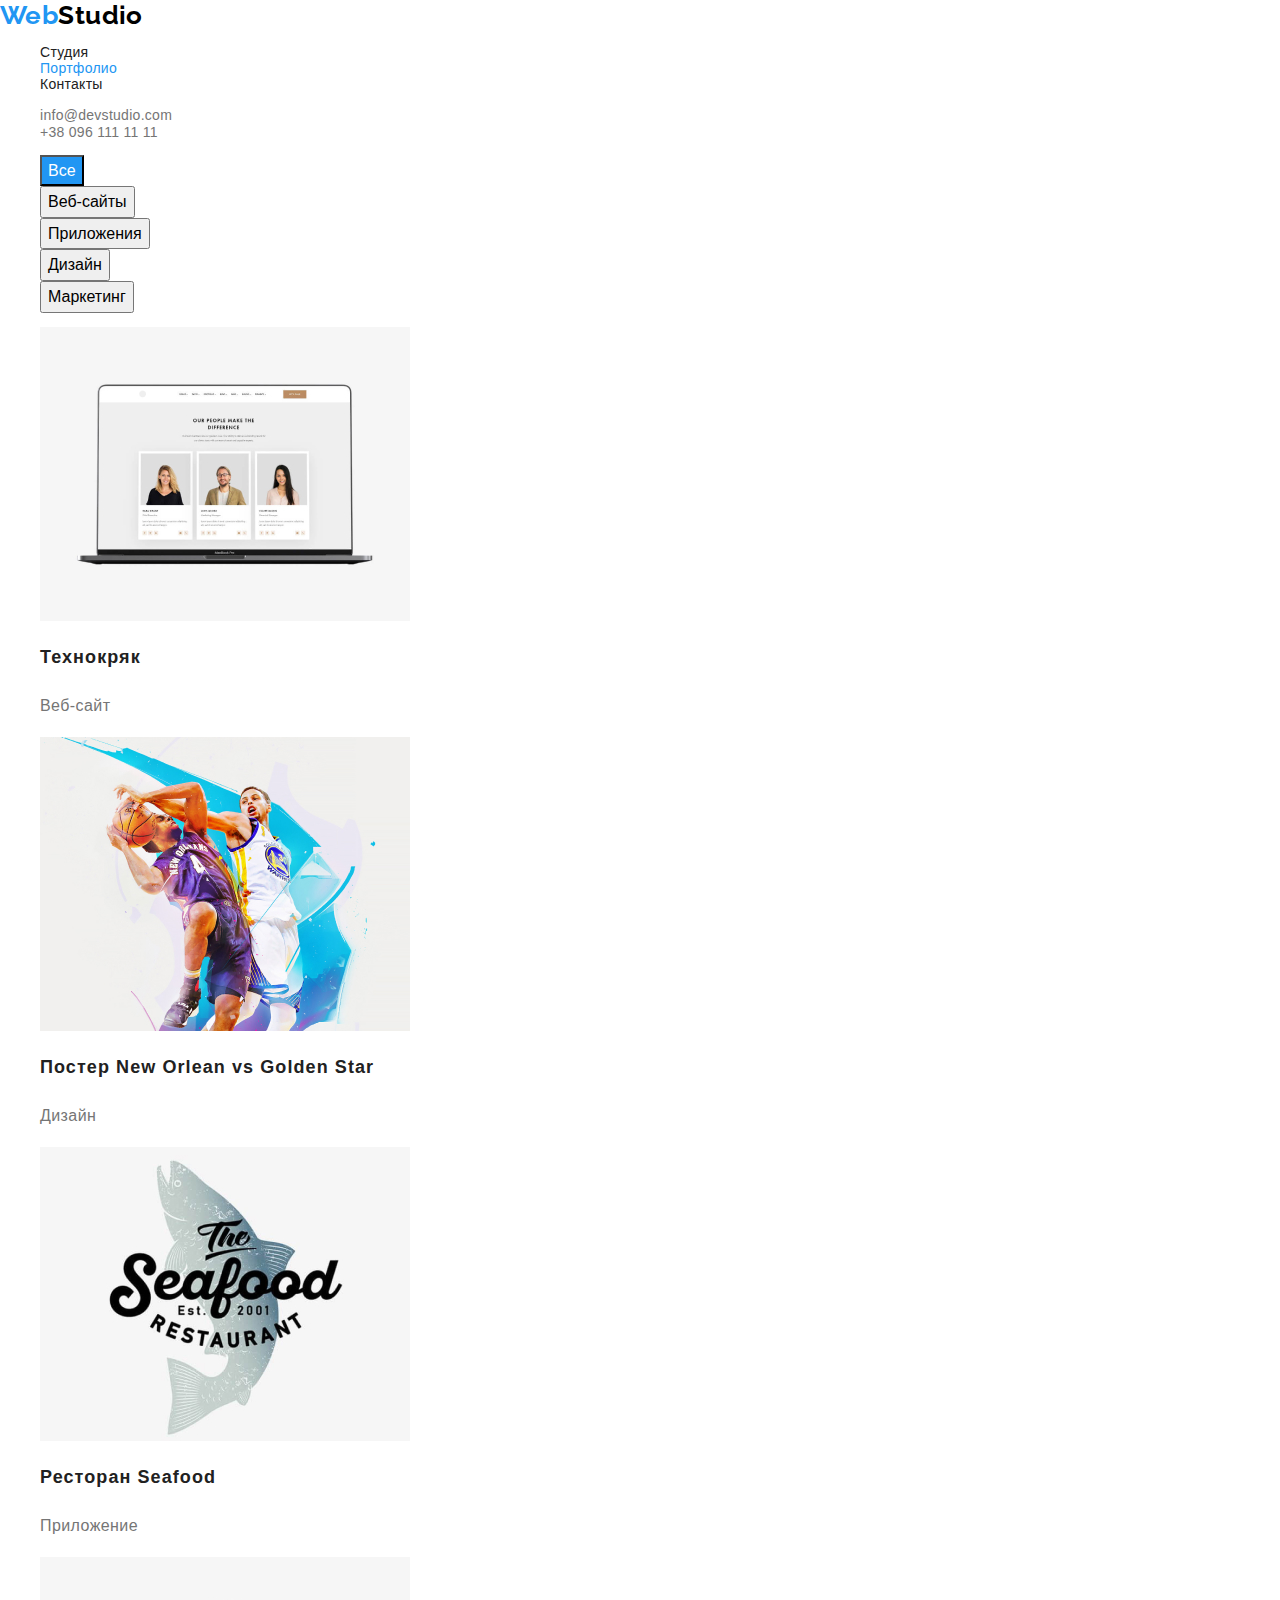
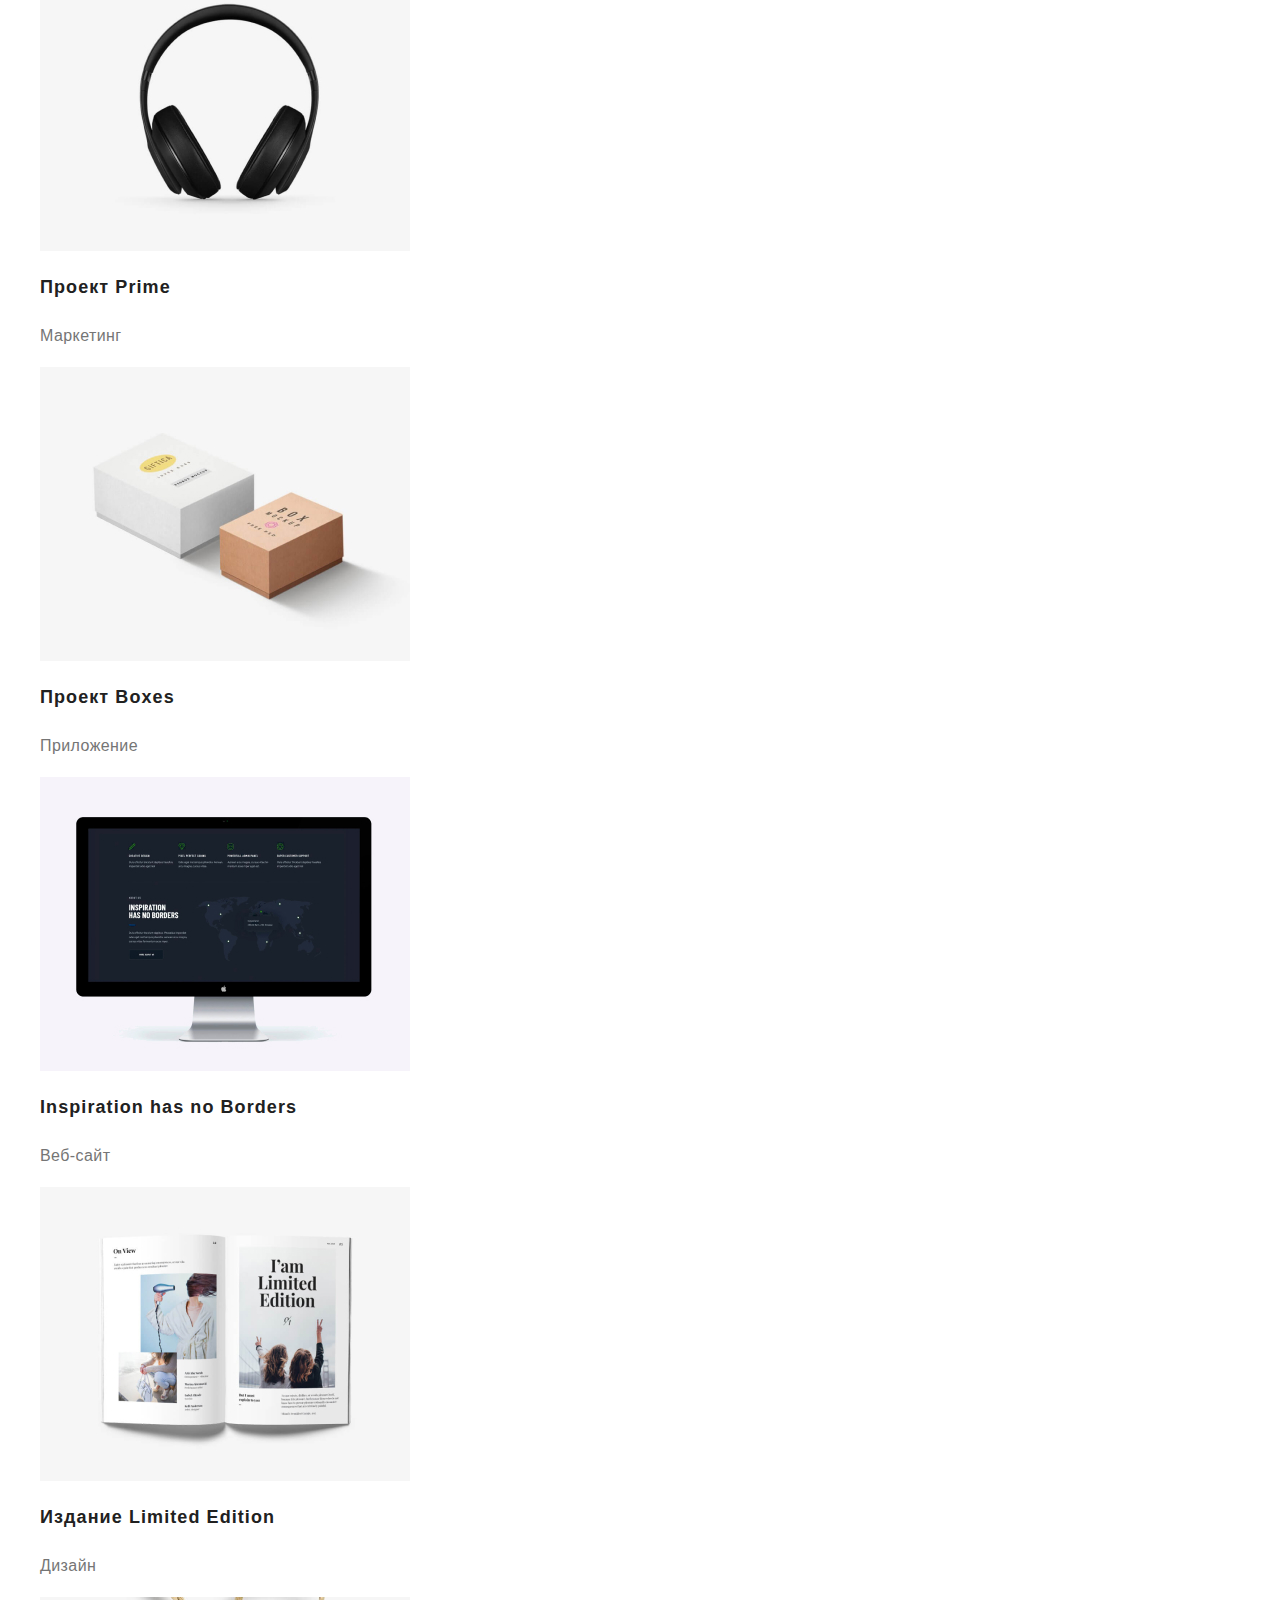
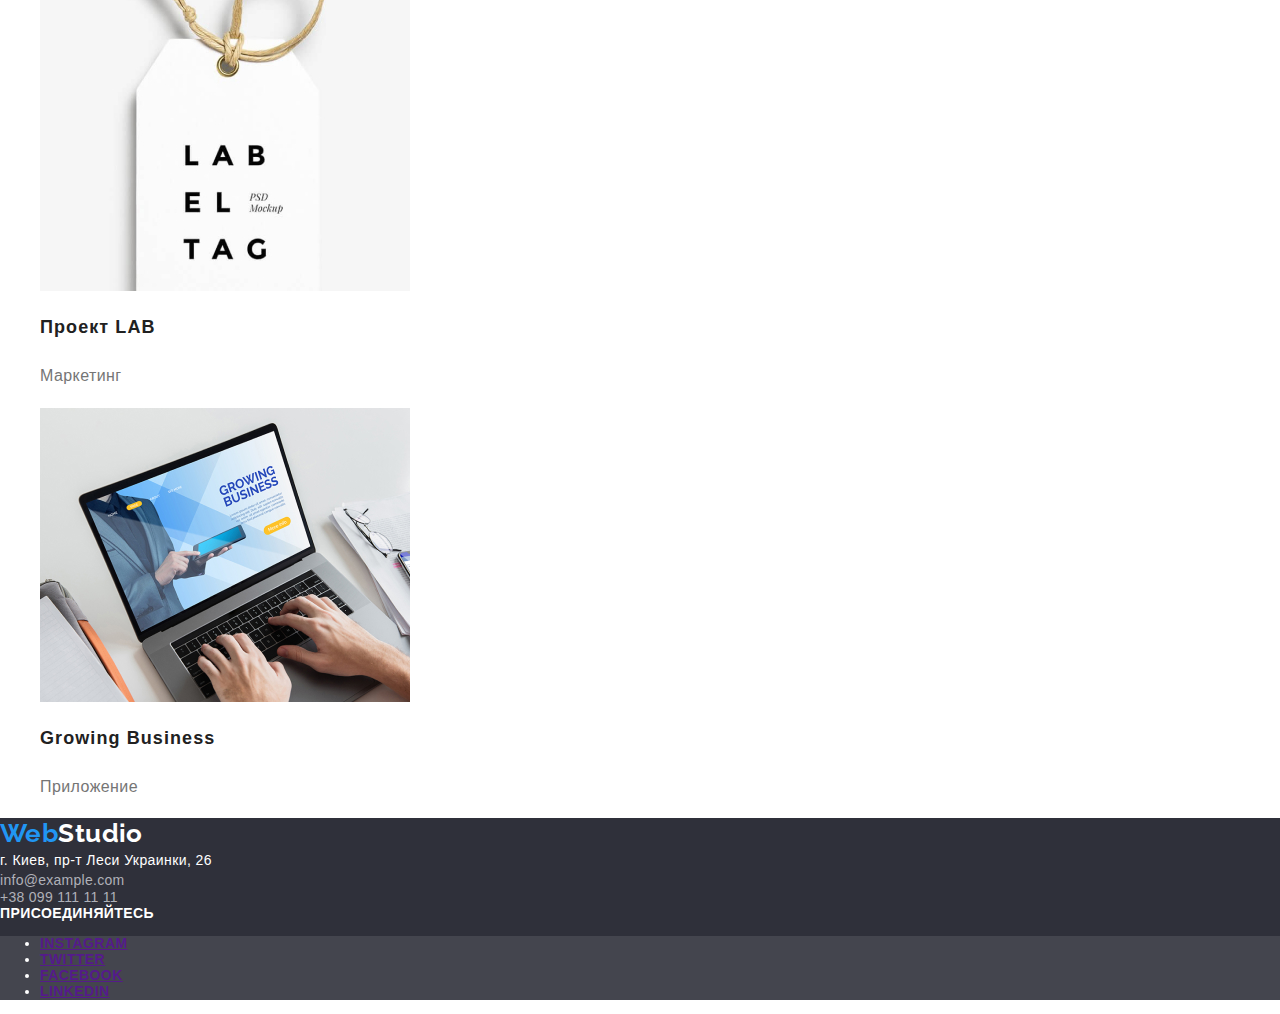
==== commit 20ab1e02: "WEBSUDIO занесли в nav" ====
--- a/portfolio.html
+++ b/portfolio.html
@@ -8,15 +8,15 @@
       href="https://fonts.googleapis.com/css2?family=Raleway:wght@700&display=swap"
       rel="stylesheet"
     />
-    <link rel="stylesheet" href=".\css\normalize.css" />
-    <link rel="stylesheet" href=".\css\style.css" />
+    <link rel="stylesheet" href="./css/normalize.css" />
+    <link rel="stylesheet" href="./css/style.css" />
   </head>
   <body>
     <header class="header">
-      <a class="link logo" href="WebStudio"
-        ><span class="web">Web</span>Studio</a
-      >
       <nav>
+        <a class="link logo" href="WebStudio"
+          ><span class="web">Web</span>Studio</a
+        >
         <ul class="site-nav list">
           <li><a class="link" href="./index.html">Студия</a></li>
           <li><a class="link curent" href="./portfolio.html">Портфолио</a></li>
@@ -57,7 +57,7 @@
           <li>
             <a
               ><img
-                src=".\css\img\portfolio\tehnocr.jpg"
+                src="./css/img/portfolio/tehnocr.jpg"
                 alt="Фото1"
                 width="370"
                 height="294"
@@ -74,7 +74,7 @@
           <li>
             <a
               ><img
-                src=".\css\img\portfolio\poster.jpg"
+                src="./css/img/portfolio/poster.jpg"
                 alt="Фото2"
                 width="370"
                 height="294"
@@ -91,7 +91,7 @@
           <li>
             <a
               ><img
-                src=".\css\img\portfolio\restorans.jpg"
+                src="./css/img/portfolio/restorans.jpg"
                 alt="Фото3"
                 width="370"
                 height="294"
@@ -106,7 +106,7 @@
           <li>
             <a
               ><img
-                src=".\css\img\portfolio\Prime.jpg"
+                src="./css/img/portfolio/Prime.jpg"
                 alt="Фото4"
                 width="370"
                 height="294"
@@ -121,7 +121,7 @@
           <li>
             <a
               ><img
-                src=".\css\img\portfolio\Boxes.jpg"
+                src="./css/img/portfolio/Boxes.jpg"
                 alt="Фото5"
                 width="370"
                 height="294"
@@ -136,7 +136,7 @@
           <li>
             <a
               ><img
-                src=".\css\img\portfolio\inspiration.jpg"
+                src="./css/img/portfolio/inspiration.jpg"
                 alt="Фото6"
                 width="370"
                 height="294"
@@ -151,7 +151,7 @@
           <li>
             <a
               ><img
-                src=".\css\img\portfolio\Limed_edition.jpg"
+                src="./css/img/portfolio/Limed_edition.jpg"
                 alt="Фото7"
                 width="370"
                 height="294"
@@ -166,7 +166,7 @@
           <li>
             <a
               ><img
-                src=".\css\img\portfolio\LAB.jpg"
+                src="./css/img/portfolio/LAB.jpg"
                 alt="Фото8"
                 width="370"
                 height="294"
@@ -181,7 +181,7 @@
           <li>
             <a
               ><img
-                src=".\css\img\portfolio\GBusiness.jpg"
+                src="./css/img/portfolio/GBusiness.jpg"
                 alt="Фото9"
                 width="370"
                 height="294"
--- a/css/style.css
+++ b/css/style.css
@@ -0,0 +1,159 @@
+:root {
+  --primary-text-color: #757575;
+  --title-text-color: #212121;
+  --accent-color: #2196f3;
+  --link-text-color: #ffffff;
+  --bgr-section-color: #f5f4fa;
+  /** --primary-font-family: "Roboto", sans-serif;*/
+}
+body {
+  background-color: var(--link-text-color);
+  color: var(--primary-text-color);
+  font-family: "Roboto", sans-serif;
+  font-style: normal;
+  font-size: 14px;
+  letter-spacing: 0.03em;
+}
+.list {
+  list-style: none;
+}
+.link {
+  text-decoration: none;
+}
+.button {
+  font-weight: 500;
+  font-size: 16px;
+  line-height: 1.6;
+}
+.hero-button {
+  font-weight: 700;
+  font-size: 16px;
+  line-height: 1.9;
+  letter-spacing: 0.06em;
+}
+.button.primary,
+.hero-button,
+.button:hover,
+.button:focus {
+  color: var(--link-text-color);
+  background-color: var(--accent-color);
+}
+/* логотип*/
+.logo,
+.logo-text-footer {
+  color: #000000;
+  font-family: "Raleway", sans-serif;
+  font-weight: 700;
+  font-size: 26px;
+  line-height: 1.19;
+}
+.logo .web,
+.logo-text-footer .web,
+.adress-footer:hover,
+.adress-footer:focus,
+.site-nav .link:hover,
+.site-nav .link:focus,
+.header-adress:hover,
+.header-adress:focus,
+.site-nav .link.curent {
+  color: var(--accent-color);
+}
+/* Site-nav  */
+.site-nav {
+  font-weight: 500;
+  line-height: 1.14;
+  letter-spacing: 0.02em;
+}
+.site-nav .link,
+.section-title2,
+.section-title-osob,
+.section-title-comand,
+.section-title-portf {
+  color: var(--title-text-color);
+}
+.header-adress,
+.adress-footer {
+  color: var(--primary-text-color);
+  font-weight: 500;
+  font-style: normal;
+  line-height: 1.14;
+  letter-spacing: 0.02em;
+}
+/* Секция Герой*/
+.hero {
+  background-color: rgba(47, 48, 58, 0.8);
+}
+.hero-title,
+.section-title-ch,
+.logo-text-footer,
+.div-text-footer,
+.text-footer {
+  color: var(--link-text-color);
+}
+/*  основные заголовки в студии*/
+.section-title2 {
+  font-weight: 700;
+  font-size: 36px;
+  line-height: 1.17;
+}
+/*секция особенности*/
+.section-title-osob {
+  font-weight: 700;
+  line-height: 1.14;
+  text-transform: uppercase;
+}
+.bgr-osob,
+.bgr-comand {
+  background-color: var(--bgr-section-color);
+}
+.bgr-osob:hover,
+.bgr-osob:focus {
+  background-color: var(--accent-color);
+}
+/* секция Чем занимаемся*/
+.section-title-ch {
+  background-color: rgba(47, 48, 58, 0.8);
+  font-weight: 700;
+  line-height: 1.14;
+  text-transform: uppercase;
+}
+/*секция Наша команда*/
+.section-title-comand {
+  font-weight: 500;
+  font-size: 16px;
+  line-height: 1.19;
+}
+.bgr-comand p {
+  font-size: 16px;
+  line-height: 1.19;
+}
+/* footer*/
+.logo-footer {
+  background-color: #2f303a;
+}
+.text-footer {
+  font-style: normal;
+  line-height: 1.7;
+}
+.adress-footer {
+  color: #afb1b8;
+}
+.div-text-footer {
+  font-weight: 700;
+  line-height: 1.14;
+  text-transform: uppercase;
+}
+.sosial-footer {
+  background-color: rgba(255, 255, 255, 0.1);
+}
+/*   ПОРТФОЛИО*/
+.section-title-portf {
+  font-weight: 700;
+  font-size: 18px;
+  line-height: 2;
+  letter-spacing: 0.06em;
+}
+.portfolio-text p {
+  font-size: 16px;
+  line-height: 1.88;
+}
